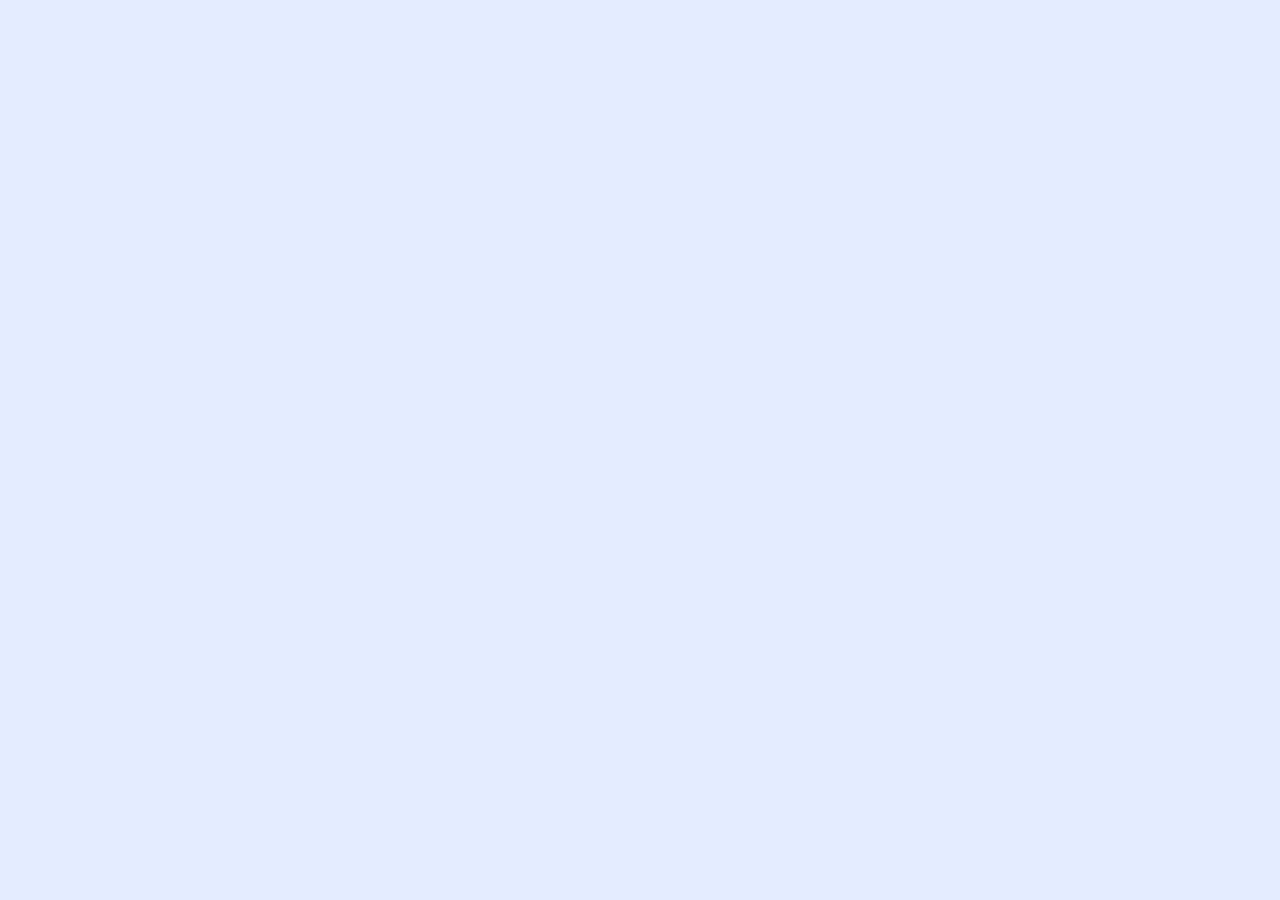
==== index.html @ afdd21d1 "Initial Setup" ====
<!DOCTYPE html>
<html lang="en">

<head>
	<!-- Required meta tags always come first -->
	<meta charset="UTF-8" />
	<meta http-equiv="X-UA-Compatible" content="IE=edge" />
	<meta name="viewport" content="width=device-width, initial-scale=1.0" />
	<meta name="author" content="Kashyap Kumar, kashyapkumar@linkedin" />
	<meta name="description" content="Search for doctors online and book appointment for any health concern" />
	
	<!-- Google fonts -->
	<link rel="preconnect" href="https://fonts.googleapis.com" />
	<link rel="preconnect" href="https://fonts.gstatic.com" crossorigin />
	<link href="https://fonts.googleapis.com/css2?family=Poppins:wght@400;500;600;700&display=swap" rel="stylesheet" />
	
	<link rel="stylesheet" href="style.css" />
	<title>NeuCare</title>
</head>

<body>
	
</body>

</html>
---- style.css ----
*,
*::before,
*::after {
    margin: 0;
    padding: 0;
    box-sizing: border-box;
}
:root{
    --primary-color: #2C76E4; /* brand color */
    --secondary-color: #212C3E; /* bold text */
    --tertiary-color: #30425E; /* body text */
}
body {
    font-family: "Poppins", sans-serif;
    background-color: #E2EEFF;
}
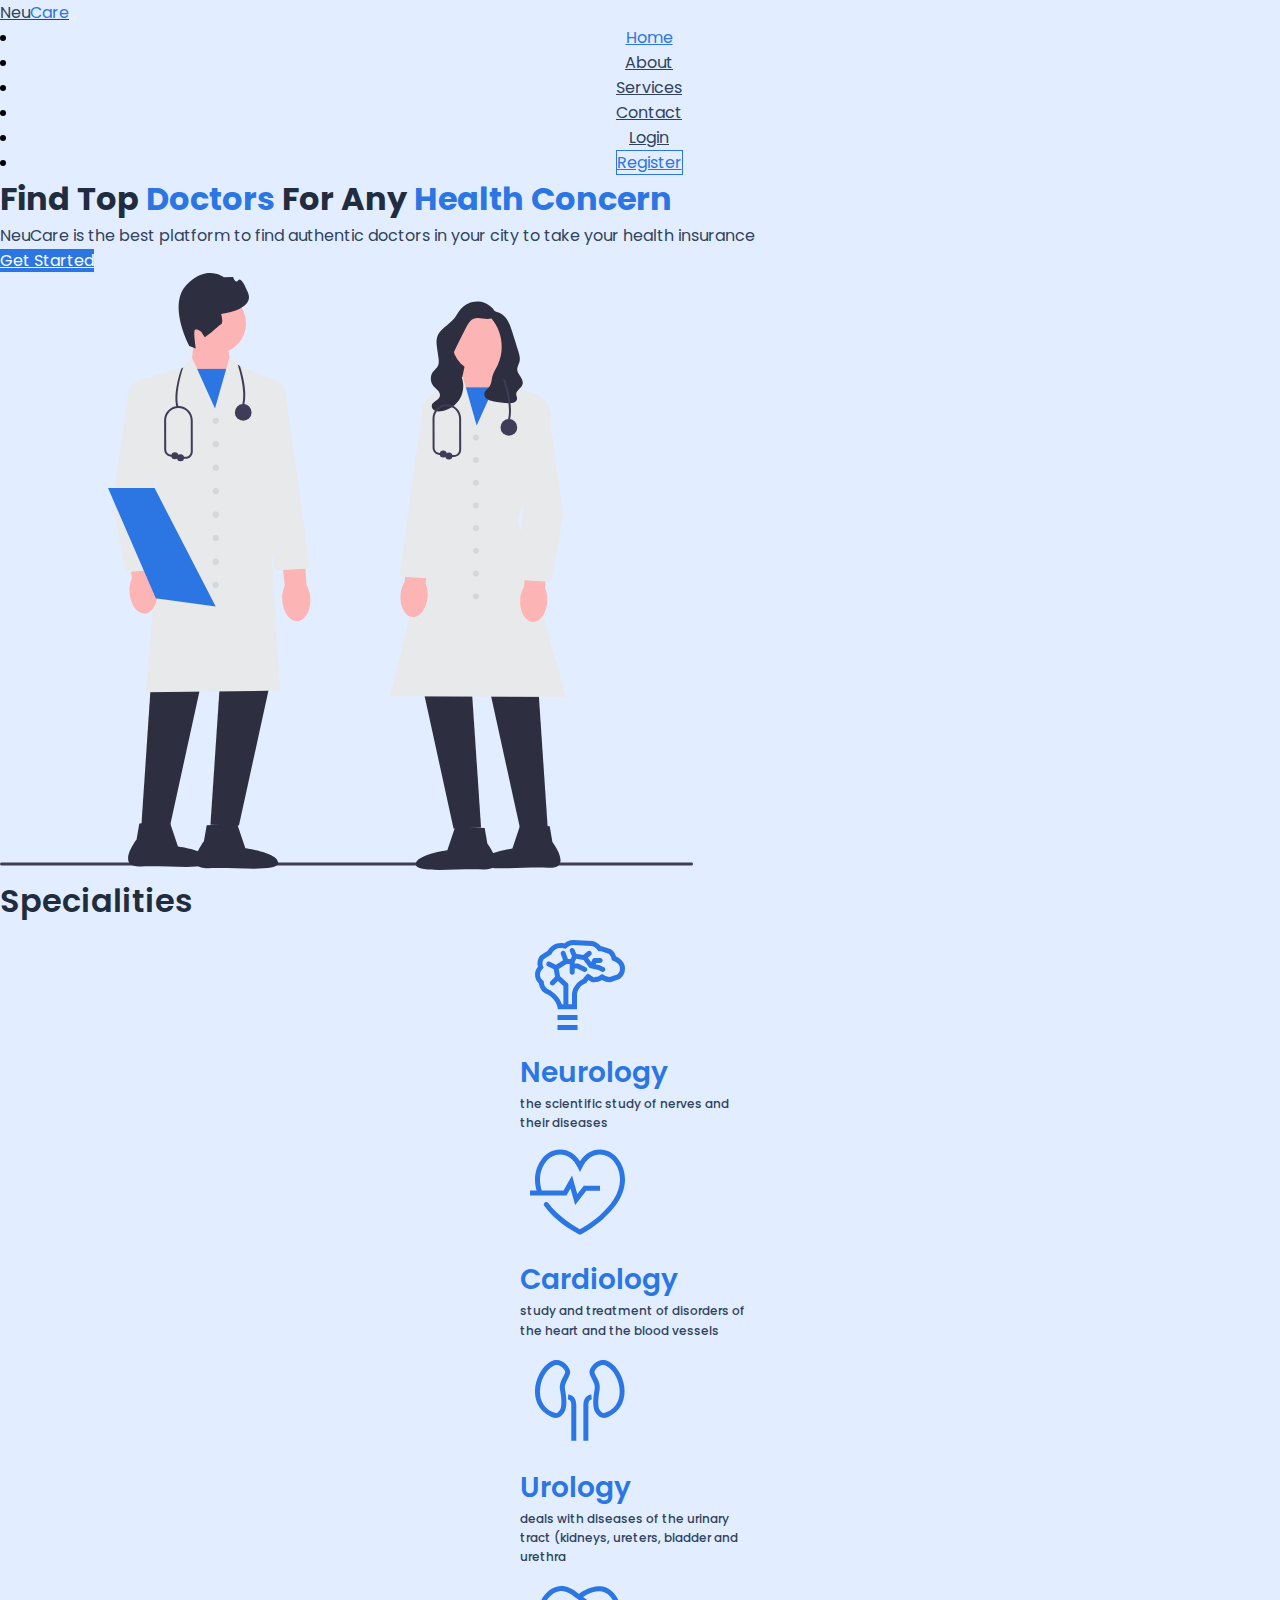
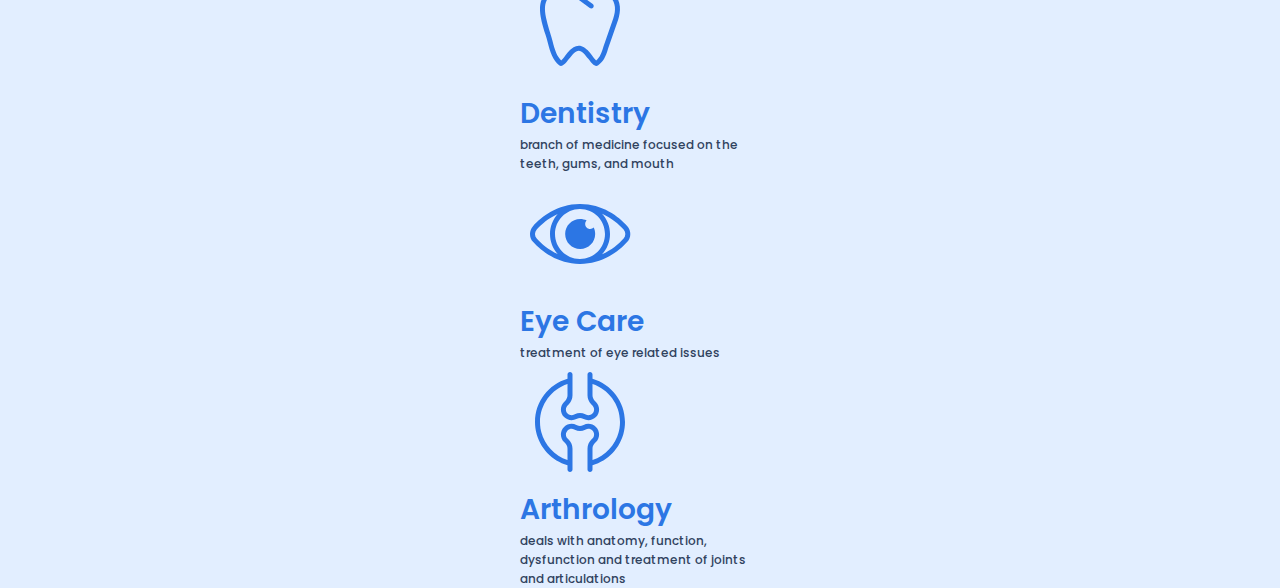
==== commit 0f479982: "ADD: Landing Page Specialities Section" ====
--- a/index.html
+++ b/index.html
@@ -13,13 +13,139 @@
 	<link rel="preconnect" href="https://fonts.googleapis.com" />
 	<link rel="preconnect" href="https://fonts.gstatic.com" crossorigin />
 	<link href="https://fonts.googleapis.com/css2?family=Poppins:wght@400;500;600;700&display=swap" rel="stylesheet" />
+
+	<!-- Bootstrap CSS & Font awesome icons -->
+	<link href="https://cdn.jsdelivr.net/npm/bootstrap@5.0.2/dist/css/bootstrap.min.css" rel="stylesheet" integrity="sha384-EVSTQN3/azprG1Anm3QDgpJLIm9Nao0Yz1ztcQTwFspd3yD65VohhpuuCOmLASjC" crossorigin="anonymous">
+	<link rel="stylesheet" href="https://cdnjs.cloudflare.com/ajax/libs/font-awesome/6.2.1/css/all.min.css" integrity="sha512-MV7K8+y+gLIBoVD59lQIYicR65iaqukzvf/nwasF0nqhPay5w/9lJmVM2hMDcnK1OnMGCdVK+iQrJ7lzPJQd1w==" crossorigin="anonymous" referrerpolicy="no-referrer" />
 	
 	<link rel="stylesheet" href="style.css" />
 	<title>NeuCare</title>
 </head>
 
 <body>
-	
+	<!-- navbar -->
+	<div class="navbar navbar-expand-md pt-md-4 fw-medium fs-6 lh-base navbar-light">
+		<div class="container align-items-center">
+			<a href="/index.html" class="navbar-brand fw-bold fs-5">Neu<span>Care</span></a>
+
+			<button class="navbar-toggler" type="button" data-bs-toggle="collapse" data-bs-target="#navbarNav" aria-controls="navbarNav" aria-expanded="false" aria-label="Toggle navigation">
+				<span class="navbar-toggler-icon"></span>
+			</button>		  
+
+			<div class="collapse navbar-collapse ms-auto" id="navbarNav">
+				<ul class="navbar-nav m-auto mb-2 mb-md-0">
+					<li class="nav-item">
+						<a href="#" class="nav-link active" aria-current="page">Home</a>
+					</li>
+					<li class="nav-item">
+						<a href="#" class="nav-link">About</a>
+					</li>
+					<li class="nav-item">
+						<a href="#" class="nav-link">Services</a>
+					</li>
+					<li class="nav-item">
+						<a href="#" class="nav-link">Contact</a>
+					</li>
+				</ul>
+				<ul class="navbar-nav mb-2 mb-md-0 login-register">
+					<li class="nav-item">
+						<a href="#" class="nav-link">Login</a>
+					</li>
+					<li class="nav-item">
+						<a href="#" type="button" class="nav-link register-btn rounded-pill py-2 px-4">Register</a>
+					</li>
+				</ul>
+			</div>
+		</div>
+	</div>
+
+	<!-- header -->
+	<div class="header pt-md-5">
+		<div class="container">
+			<div class="row">
+				<div class="col-md-6 text-center text-md-start">
+					<h1 class="display-4 lh-base fw-bold mt-4">Find Top <span>Doctors</span> For Any <span>Health Concern</span></h1>
+					<p class="fs-6 lh-base fw-medium">NeuCare is the best platform to find authentic doctors in your city to take your health insurance</p>
+					<a type="button" class="btn header-btn my-2 fs-8 fw-medium lh-base rounded-pill py-3 px-5" href="#">Get Started</a>
+				</div>
+				<div class="col-md-6">
+					<img class="img-fluid" src="assets/images/header-illustration.svg" alt="header image">
+				</div>
+			</div>
+		</div>
+	</div>	
+
+	<!-- specialities -->
+	<div class="specialities my-5">
+		<div class="container">
+			<h1 class="text-center mb-5">Specialities</h1>
+
+			<div class="row row-cols-1 row-cols-sm-2 row-cols-md-3 g-4">
+				<div class="col">
+					<div class="card text-center align-items-center py-3 h-100 h-sm-auto">
+						<img src="assets/images/neurology.svg" alt="neurology" class="card-img-top">
+						<div class="card-body">
+							<h5 class="card-title">Neurology</h5>
+							<p class="card-text">the scientific study of nerves and their diseases</p>
+						</div>
+					</div>
+				</div>
+
+				<div class="col">
+					<div class="card text-center align-items-center py-3 h-100 h-sm-auto">
+						<img src="assets/images/cardiology.svg" alt="neurology" class="card-img-top">
+						<div class="card-body">
+							<h5 class="card-title">Cardiology</h5>
+							<p class="card-text">study and treatment of disorders of the heart and the blood vessels</p>
+						</div>
+					</div>
+				</div>
+
+				<div class="col">
+					<div class="card text-center align-items-center py-3 h-100 h-sm-auto">
+						<img src="assets/images/urology.svg" alt="neurology" class="card-img-top">
+						<div class="card-body">
+							<h5 class="card-title">Urology</h5>
+							<p class="card-text">deals with diseases of the urinary tract (kidneys, ureters, bladder and urethra</p>
+						</div>
+					</div>
+				</div>
+
+				<div class="col">
+					<div class="card text-center align-items-center py-3 h-100 h-sm-auto">
+						<img src="assets/images/dentistry.svg" alt="neurology" class="card-img-top">
+						<div class="card-body">
+							<h5 class="card-title">Dentistry</h5>
+							<p class="card-text">branch of medicine focused on the teeth, gums, and mouth</p>
+						</div>
+					</div>
+				</div>
+
+				<div class="col">
+					<div class="card text-center align-items-center py-3 h-100 h-sm-auto">
+						<img src="assets/images/eyecare.svg" alt="neurology" class="card-img-top">
+						<div class="card-body">
+							<h5 class="card-title">Eye Care</h5>
+							<p class="card-text">treatment of eye related issues</p>
+						</div>
+					</div>
+				</div>
+
+				<div class="col">
+					<div class="card text-center align-items-center py-3 h-100 h-sm-auto">
+						<img src="assets/images/arthrology.svg" alt="neurology" class="card-img-top">
+						<div class="card-body">
+							<h5 class="card-title">Arthrology</h5>
+							<p class="card-text">deals with anatomy, function, dysfunction and treatment of joints and articulations</p>
+						</div>
+					</div>
+				</div>
+			</div>
+		</div>
+	</div>
+
+	<!-- Bootstrap bundle with popper -->
+	<script src="https://cdn.jsdelivr.net/npm/bootstrap@5.0.2/dist/js/bootstrap.bundle.min.js" integrity="sha384-MrcW6ZMFYlzcLA8Nl+NtUVF0sA7MsXsP1UyJoMp4YLEuNSfAP+JcXn/tWtIaxVXM" crossorigin="anonymous"></script>
 </body>
 
 </html>--- a/style.css
+++ b/style.css
@@ -5,12 +5,84 @@
     padding: 0;
     box-sizing: border-box;
 }
-:root{
-    --primary-color: #2C76E4; /* brand color */
-    --secondary-color: #212C3E; /* bold text */
-    --tertiary-color: #30425E; /* body text */
+:root {
+    --primary-color: #2c76e4; /* brand color */
+    --secondary-color: #212c3e; /* bold text */
+    --tertiary-color: #30425e; /* body text */
 }
 body {
     font-family: "Poppins", sans-serif;
-    background-color: #E2EEFF;
+    background-color: #e2eeff;
 }
+
+/* styles for navbar */
+.navbar a{
+    color: var(--tertiary-color);
+}
+.navbar-brand{
+    color: var(--secondary-color);
+}
+.navbar-brand > span {
+    color: var(--primary-color);
+}
+.navbar .navbar-nav .nav-item .nav-link.active {
+    color: var(--primary-color);
+}
+.nav-item {
+    margin-left: 18px;
+    text-align: center;
+}
+.navbar .navbar-nav .nav-item .register-btn{
+    border:1px solid var(--primary-color);
+    color: var(--primary-color);
+}
+.navbar .navbar-nav .nav-item .register-btn:hover{
+    background-color: var(--primary-color);
+    color: #FFFFFF;
+}
+
+/* styles for header */
+.header h1 {
+    color: var(--secondary-color);
+}
+.header h1 > span {
+    color: var(--primary-color);
+}
+.header p {
+    color: var(--tertiary-color);
+}
+.header-btn {
+    background-color: var(--primary-color);
+    color: #ffffff;
+}
+.header-btn:hover {
+    background-color: var(--tertiary-color);
+    color: #ffffff;
+}
+
+/* specialities */
+.specialities h1{
+    color: var(--secondary-color);
+    font-weight: 600;
+}
+.specialities .card{
+    width: 100%;
+    max-width: 240px;
+    margin: auto;
+    border-radius: 40px;
+    border: none;
+}
+.specialities .card img{
+    width: 120px;
+}
+.specialities .card .card-title{
+    font-weight: 600;
+    font-size: 28px;
+    color: var(--primary-color);
+}
+.specialities .card .card-text{
+    font-size: 12px;
+    font-weight: 500;
+    line-height: 1.6;
+    color: var(--tertiary-color);
+}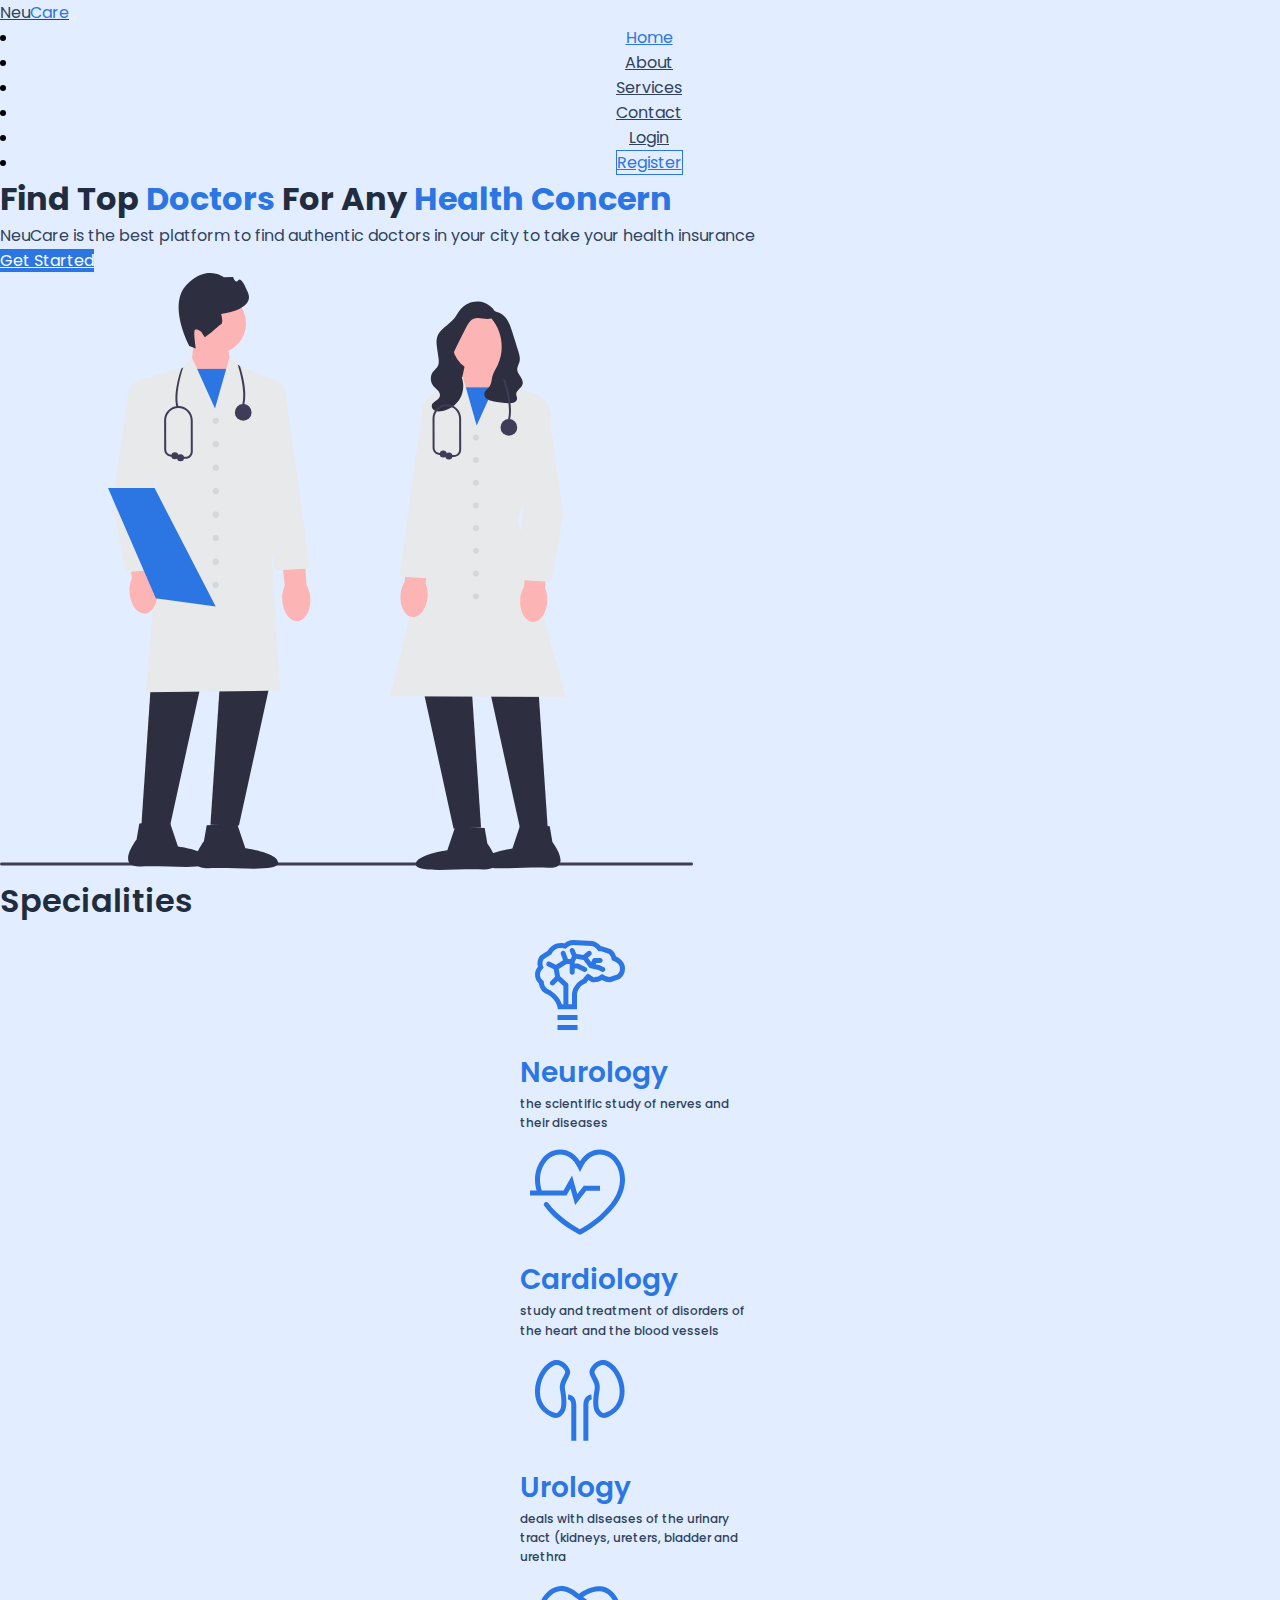
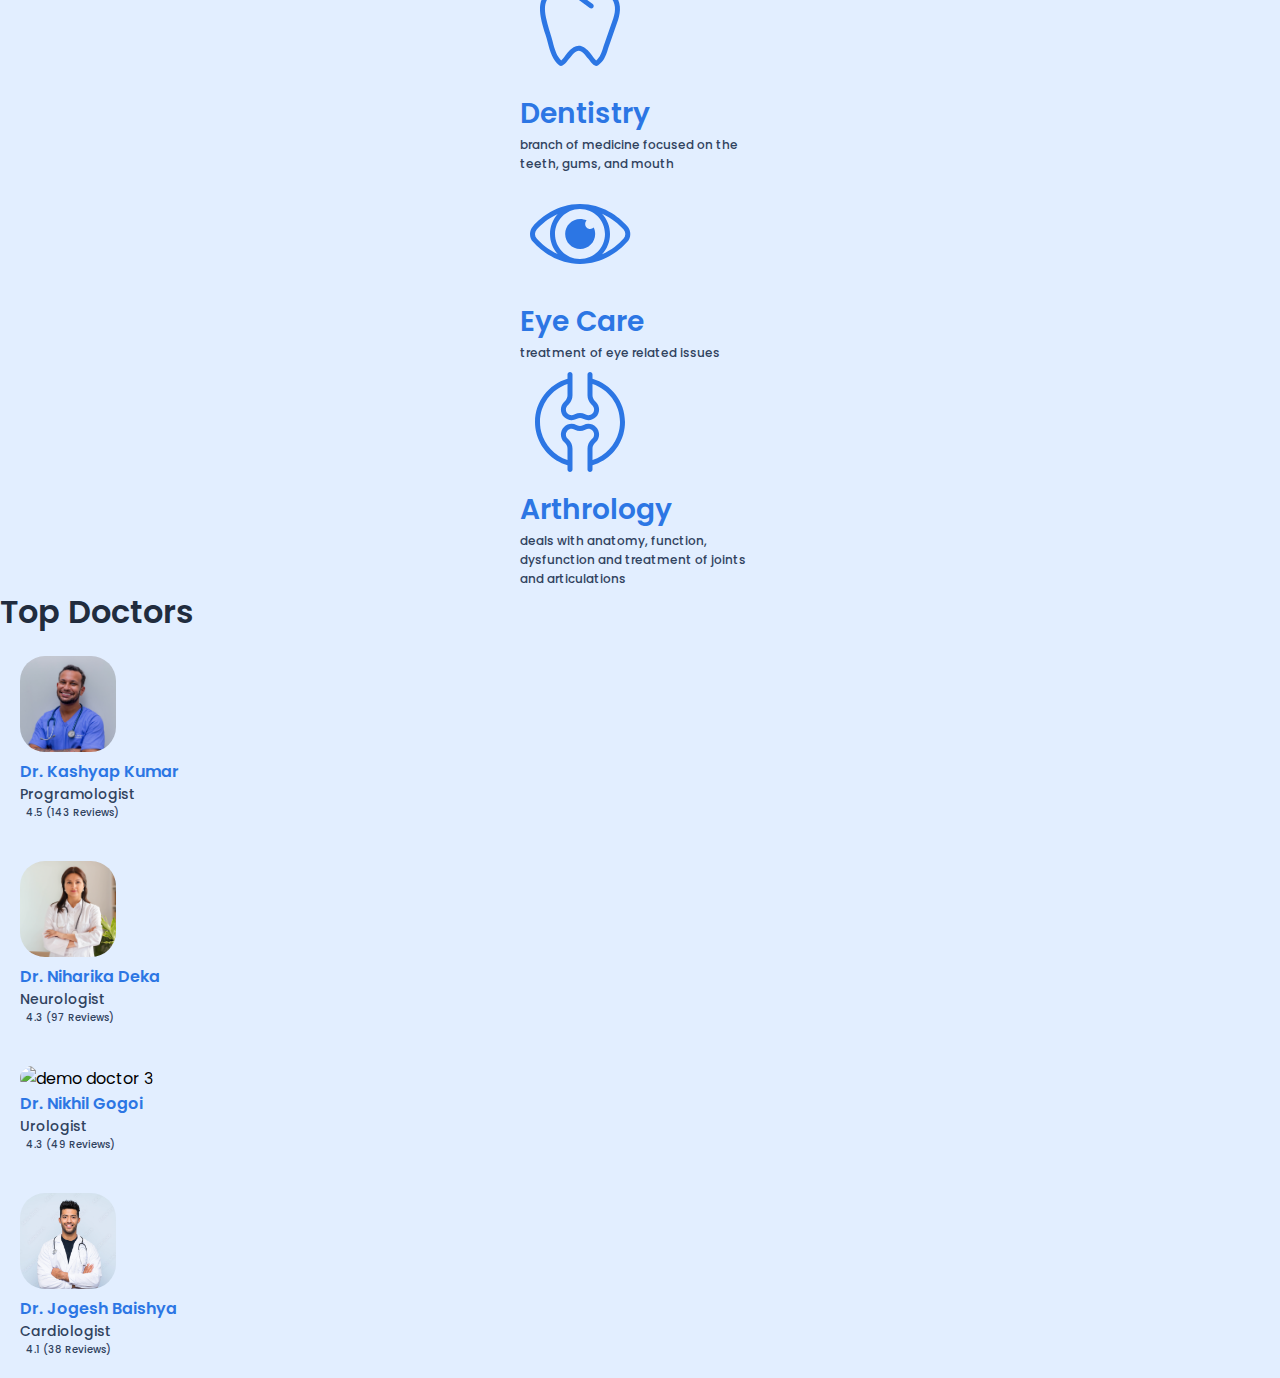
==== commit 793b7d55: "ADD: Landing Page Top Doctors Section" ====
--- a/index.html
+++ b/index.html
@@ -78,7 +78,7 @@
 	<!-- specialities -->
 	<div class="specialities my-5">
 		<div class="container">
-			<h1 class="text-center mb-5">Specialities</h1>
+			<h1 class="text-center mb-5 section-heading">Specialities</h1>
 
 			<div class="row row-cols-1 row-cols-sm-2 row-cols-md-3 g-4">
 				<div class="col">
@@ -144,6 +144,109 @@
 		</div>
 	</div>
 
+	<!-- top doctors -->
+	<div class="top-doctors my-5">
+		<div class="container">
+			<h1 class="text-center mb-5 section-heading">Top Doctors</h1>
+
+			<div class="row row-cols-1 row-cols-md-2 g-4">
+				<div class="col">
+					<div class="card mx-auto">
+						<div class="row g-0">
+							<div class="col-4">
+								<img src="assets/images/demo-doctor-1.jpg" alt="demo doctor 1" class="card-img-top" style="object-position: top;">
+							</div>
+							<div class="col-8">
+								<div class="card-body h-100 d-flex flex-column py-2">
+									<h4 class="card-title">Dr. Kashyap Kumar</h4>
+									<div class="card-text">Programologist</div>
+									<div class="card-text mt-auto review">
+										<i class="fa-solid fa-star"></i>
+										<i class="fa-solid fa-star"></i>
+										<i class="fa-solid fa-star"></i>
+										<i class="fa-solid fa-star"></i>
+										<i class="fa-solid fa-star-half-stroke"></i>
+										<span>&nbsp; 4.5 (143 Reviews)</span>
+									</div>
+								</div>
+							</div>
+						</div>
+					</div>
+				</div>
+				<div class="col">
+					<div class="card mx-auto">
+						<div class="row g-0">
+							<div class="col-4">
+								<img src="assets/images/demo-doctor-2.jpg" alt="demo doctor 2" class="card-img-top" style="object-position: top left;">
+							</div>
+							<div class="col-8">
+								<div class="card-body h-100 d-flex flex-column py-2">
+									<h4 class="card-title">Dr. Niharika Deka</h4>
+									<div class="card-text">Neurologist</div>
+									<div class="card-text mt-auto review">
+										<i class="fa-solid fa-star"></i>
+										<i class="fa-solid fa-star"></i>
+										<i class="fa-solid fa-star"></i>
+										<i class="fa-solid fa-star"></i>
+										<i class="fa-solid fa-star-half-stroke"></i>
+										<span>&nbsp; 4.3 (97 Reviews)</span>
+									</div>
+								</div>
+							</div>
+						</div>
+					</div>
+				</div>
+				<div class="col">
+					<div class="card mx-auto">
+						<div class="row g-0">
+							<div class="col-4">
+								<img src="assets/images/demo-doctor-3.jpg" alt="demo doctor 3" class="card-img-top">
+							</div>
+							<div class="col-8">
+								<div class="card-body h-100 d-flex flex-column py-2">
+									<h4 class="card-title">Dr. Nikhil Gogoi</h4>
+									<div class="card-text">Urologist</div>
+									<div class="card-text mt-auto review">
+										<i class="fa-solid fa-star"></i>
+										<i class="fa-solid fa-star"></i>
+										<i class="fa-solid fa-star"></i>
+										<i class="fa-solid fa-star"></i>
+										<i class="fa-solid fa-star-half-stroke"></i>
+										<span>&nbsp; 4.3 (49 Reviews)</span>
+									</div>
+								</div>
+							</div>
+						</div>
+					</div>
+				</div>
+				<div class="col">
+					<div class="card mx-auto">
+						<div class="row g-0">
+							<div class="col-4">
+								<img src="assets/images/demo-doctor-4.jpeg" alt="demo doctor 4" class="card-img-top">
+							</div>
+							<div class="col-8">
+								<div class="card-body h-100 d-flex flex-column py-2">
+									<h4 class="card-title">Dr. Jogesh Baishya</h4>
+									<div class="card-text">Cardiologist</div>
+									<div class="card-text mt-auto review">
+										<i class="fa-solid fa-star"></i>
+										<i class="fa-solid fa-star"></i>
+										<i class="fa-solid fa-star"></i>
+										<i class="fa-solid fa-star"></i>
+										<i class="fa-solid fa-star-half-stroke"></i>
+										<span>&nbsp; 4.1 (38 Reviews)</span>
+									</div>
+								</div>
+							</div>
+						</div>
+					</div>
+				</div>
+				
+			</div>
+		</div>
+	</div>
+	
 	<!-- Bootstrap bundle with popper -->
 	<script src="https://cdn.jsdelivr.net/npm/bootstrap@5.0.2/dist/js/bootstrap.bundle.min.js" integrity="sha384-MrcW6ZMFYlzcLA8Nl+NtUVF0sA7MsXsP1UyJoMp4YLEuNSfAP+JcXn/tWtIaxVXM" crossorigin="anonymous"></script>
 </body>
--- a/style.css
+++ b/style.css
@@ -13,6 +13,10 @@
 body {
     font-family: "Poppins", sans-serif;
     background-color: #e2eeff;
+}
+.section-heading{
+    color: var(--secondary-color);
+    font-weight: 600;
 }
 
 /* styles for navbar */
@@ -61,10 +65,6 @@
 }
 
 /* specialities */
-.specialities h1{
-    color: var(--secondary-color);
-    font-weight: 600;
-}
 .specialities .card{
     width: 100%;
     max-width: 240px;
@@ -85,4 +85,35 @@
     font-weight: 500;
     line-height: 1.6;
     color: var(--tertiary-color);
+}
+
+/* top doctors */
+.top-doctors .card{
+    border-radius: 40px;
+    padding: 20px;
+    border: none;
+    max-width: 420px;
+}
+.top-doctors .card img{
+    width: 96px;
+    height: 96px;
+    object-fit: cover;
+    border-radius: 25px;
+}
+.top-doctors .card .card-title{
+    color: var(--primary-color);
+    font-weight: 600;
+    font-size: 16px;
+}
+.top-doctors .card .card-text{
+    font-size: 14px;
+    font-weight: 500;
+    color: var(--tertiary-color);
+}
+.top-doctors .card .review{
+    font-size: 10px;
+}
+.top-doctors .fa-star,
+.top-doctors .fa-star-half-stroke{
+    color: #E2DB20;
 }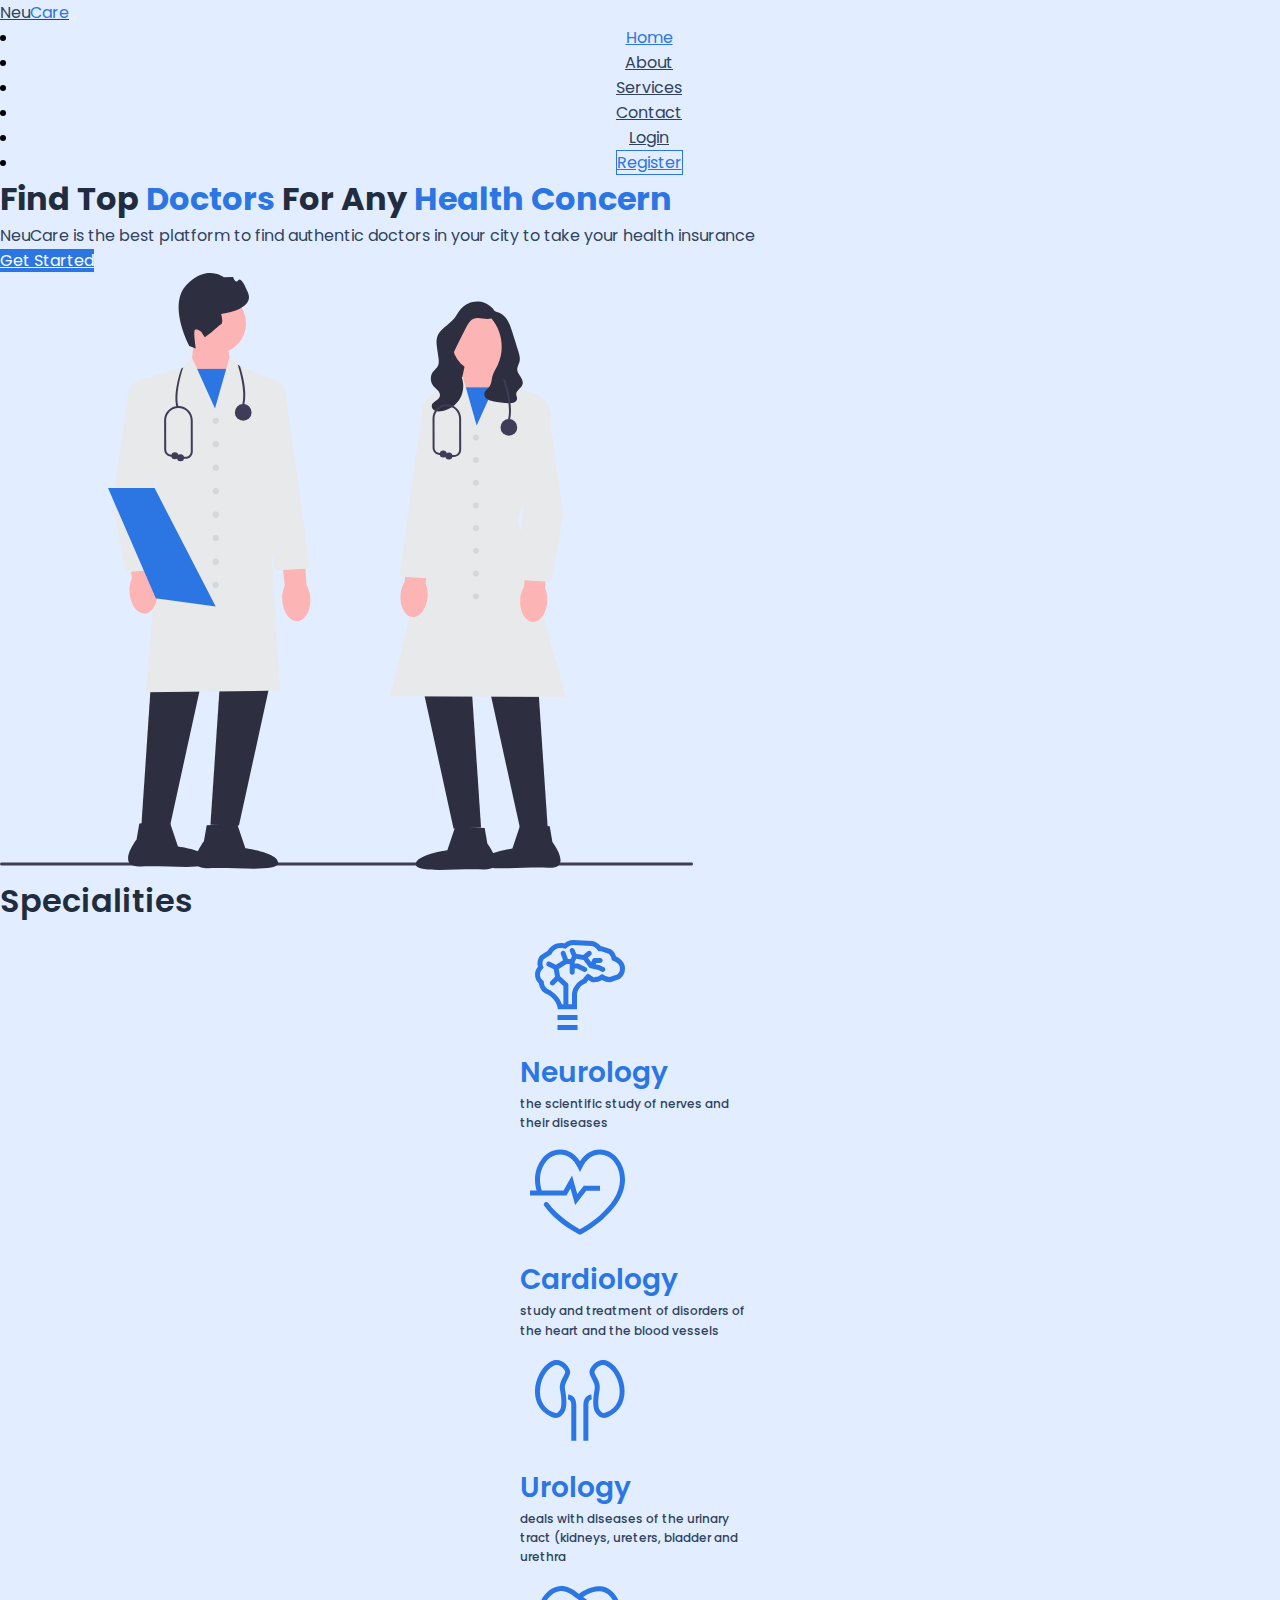
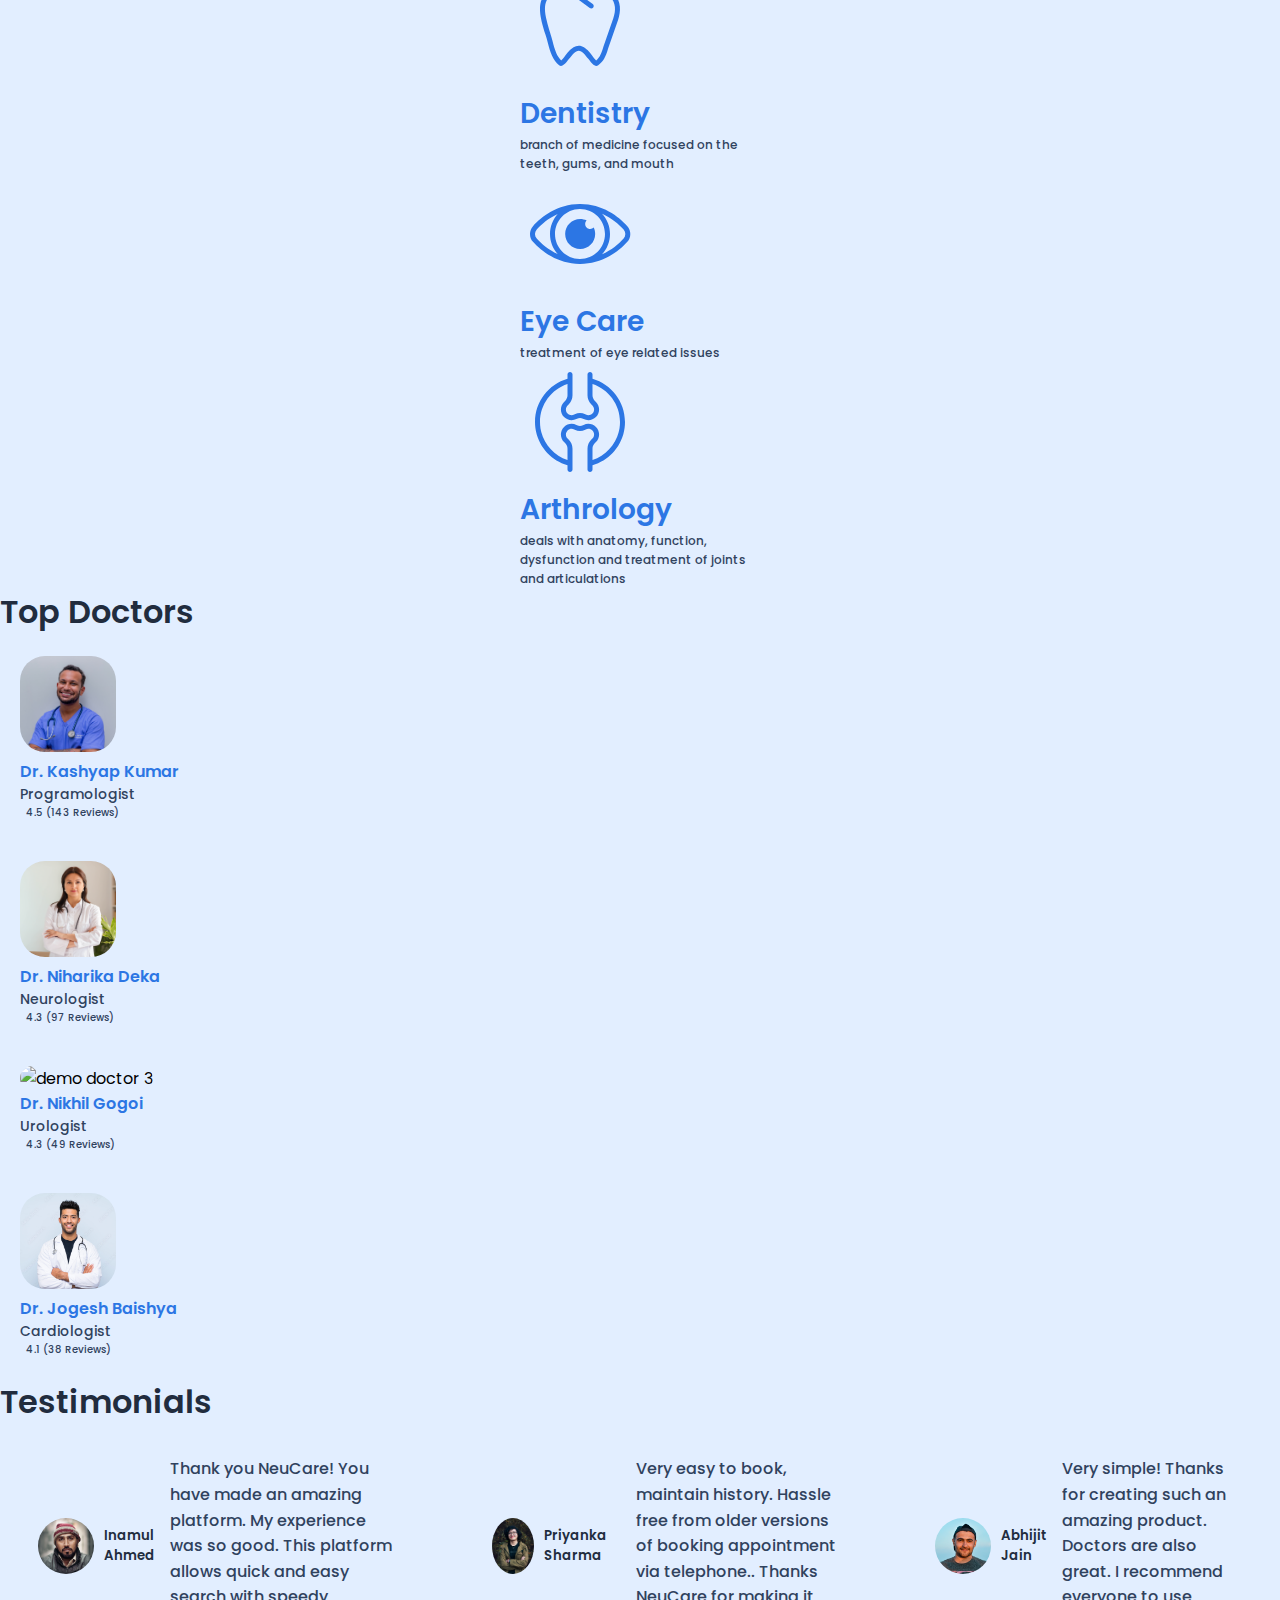
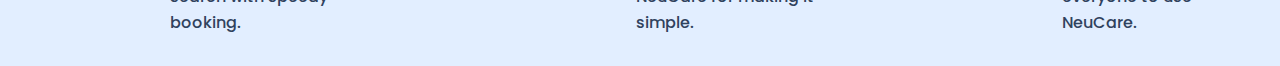
==== commit 8019b85a: "ADD: Landing Page Testimonials Section" ====
--- a/index.html
+++ b/index.html
@@ -246,6 +246,67 @@
 			</div>
 		</div>
 	</div>
+
+	<!-- testimonials -->
+	<div class="testimonials my-5">
+		<div class="container">
+			<h1 class="text-center mb-5 section-heading">Testimonials</h1>
+
+			<div class="testimonial">
+				<div class="card">
+					<div class="person-info">
+						<img src="assets/images/testimonial-1.jpg" alt="testimonial 1">
+						<h5>Inamul Ahmed</h5>
+					</div>
+					<p class="comment mb-0 fs-6">
+						Thank you NeuCare! You have made an amazing platform. My experience was so good. This platform allows quick and easy search with speedy booking.
+					</p>
+					<div class="rating">
+						<i class="fa-solid fa-star"></i>
+						<i class="fa-solid fa-star"></i>
+						<i class="fa-solid fa-star"></i>
+						<i class="fa-solid fa-star"></i>
+						<i class="fa-regular fa-star"></i>
+						<i class="fa-solid fa-quote-right display-4"></i>
+					</div>
+				</div>
+
+				<div class="card">
+					<div class="person-info">
+						<img src="assets/images/testimonial-2.jpg" alt="testimonial 2">
+						<h5>Priyanka Sharma</h5>
+					</div>
+					<p class="comment mb-0 fs-6">
+						Very easy to book, maintain history. Hassle free from older versions of booking appointment via telephone.. Thanks NeuCare for making it simple.					</p>
+					<div class="rating">
+						<i class="fa-solid fa-star"></i>
+						<i class="fa-solid fa-star"></i>
+						<i class="fa-solid fa-star"></i>
+						<i class="fa-solid fa-star"></i>
+						<i class="fa-solid fa-star"></i>
+						<i class="fa-solid fa-quote-right display-4"></i>
+					</div>
+				</div>
+				
+				<div class="card">
+					<div class="person-info">
+						<img src="assets/images/testimonial-3.jpg" alt="testimonial 3">
+						<h5>Abhijit Jain</h5>
+					</div>
+					<p class="comment mb-0 fs-6">
+						Very simple! Thanks for creating such an amazing product. Doctors are also great. I recommend everyone to use NeuCare.</p>
+					<div class="rating">
+						<i class="fa-solid fa-star"></i>
+						<i class="fa-solid fa-star"></i>
+						<i class="fa-solid fa-star"></i>
+						<i class="fa-solid fa-star"></i>
+						<i class="fa-regular fa-star"></i>
+						<i class="fa-solid fa-quote-right display-4"></i>
+					</div>
+				</div>
+			</div>
+		</div>
+	</div>
 	
 	<!-- Bootstrap bundle with popper -->
 	<script src="https://cdn.jsdelivr.net/npm/bootstrap@5.0.2/dist/js/bootstrap.bundle.min.js" integrity="sha384-MrcW6ZMFYlzcLA8Nl+NtUVF0sA7MsXsP1UyJoMp4YLEuNSfAP+JcXn/tWtIaxVXM" crossorigin="anonymous"></script>
--- a/style.css
+++ b/style.css
@@ -116,4 +116,56 @@
 .top-doctors .fa-star,
 .top-doctors .fa-star-half-stroke{
     color: #E2DB20;
+}
+
+/* testimonials */
+.testimonial{
+    overflow: auto;
+    display: flex;
+    flex-wrap: nowrap;
+    /* hide scrollbar */
+    scrollbar-width: none; /* firefox */
+    -ms-overflow-style: none; /* Edge */
+}
+.testimonial::-webkit-scrollbar{ /* hide scrollbar for chrome, safari and opera */
+    display: none;
+}
+.testimonial .card{
+    display: inline-flex;
+    min-width: 300px;
+    white-space: normal;
+    border-radius: 40px;
+    padding: 30px;
+    gap: 15px;
+    border: none;
+    margin: 0 8px;
+}
+.testimonial .person-info{
+    display: flex;
+    align-items: center;
+    gap: 10px;
+}
+.testimonial .person-info img{
+    width: 56px;
+    height: 56px;
+    object-fit: cover;
+    border-radius: 100%;
+}
+.testimonial .person-info h5{
+    font-weight: 600;
+    color: var(--secondary-color);
+}
+.testimonial .card .comment{
+    font-weight: 500;
+    color: var(--tertiary-color);
+    line-height: 1.6;
+}
+.testimonial .rating{
+    color: #E2DB20;
+    display: flex;
+    align-items: center;
+}
+.rating .fa-quote-right{
+    color: var(--primary-color);
+    margin-left: auto;
 }